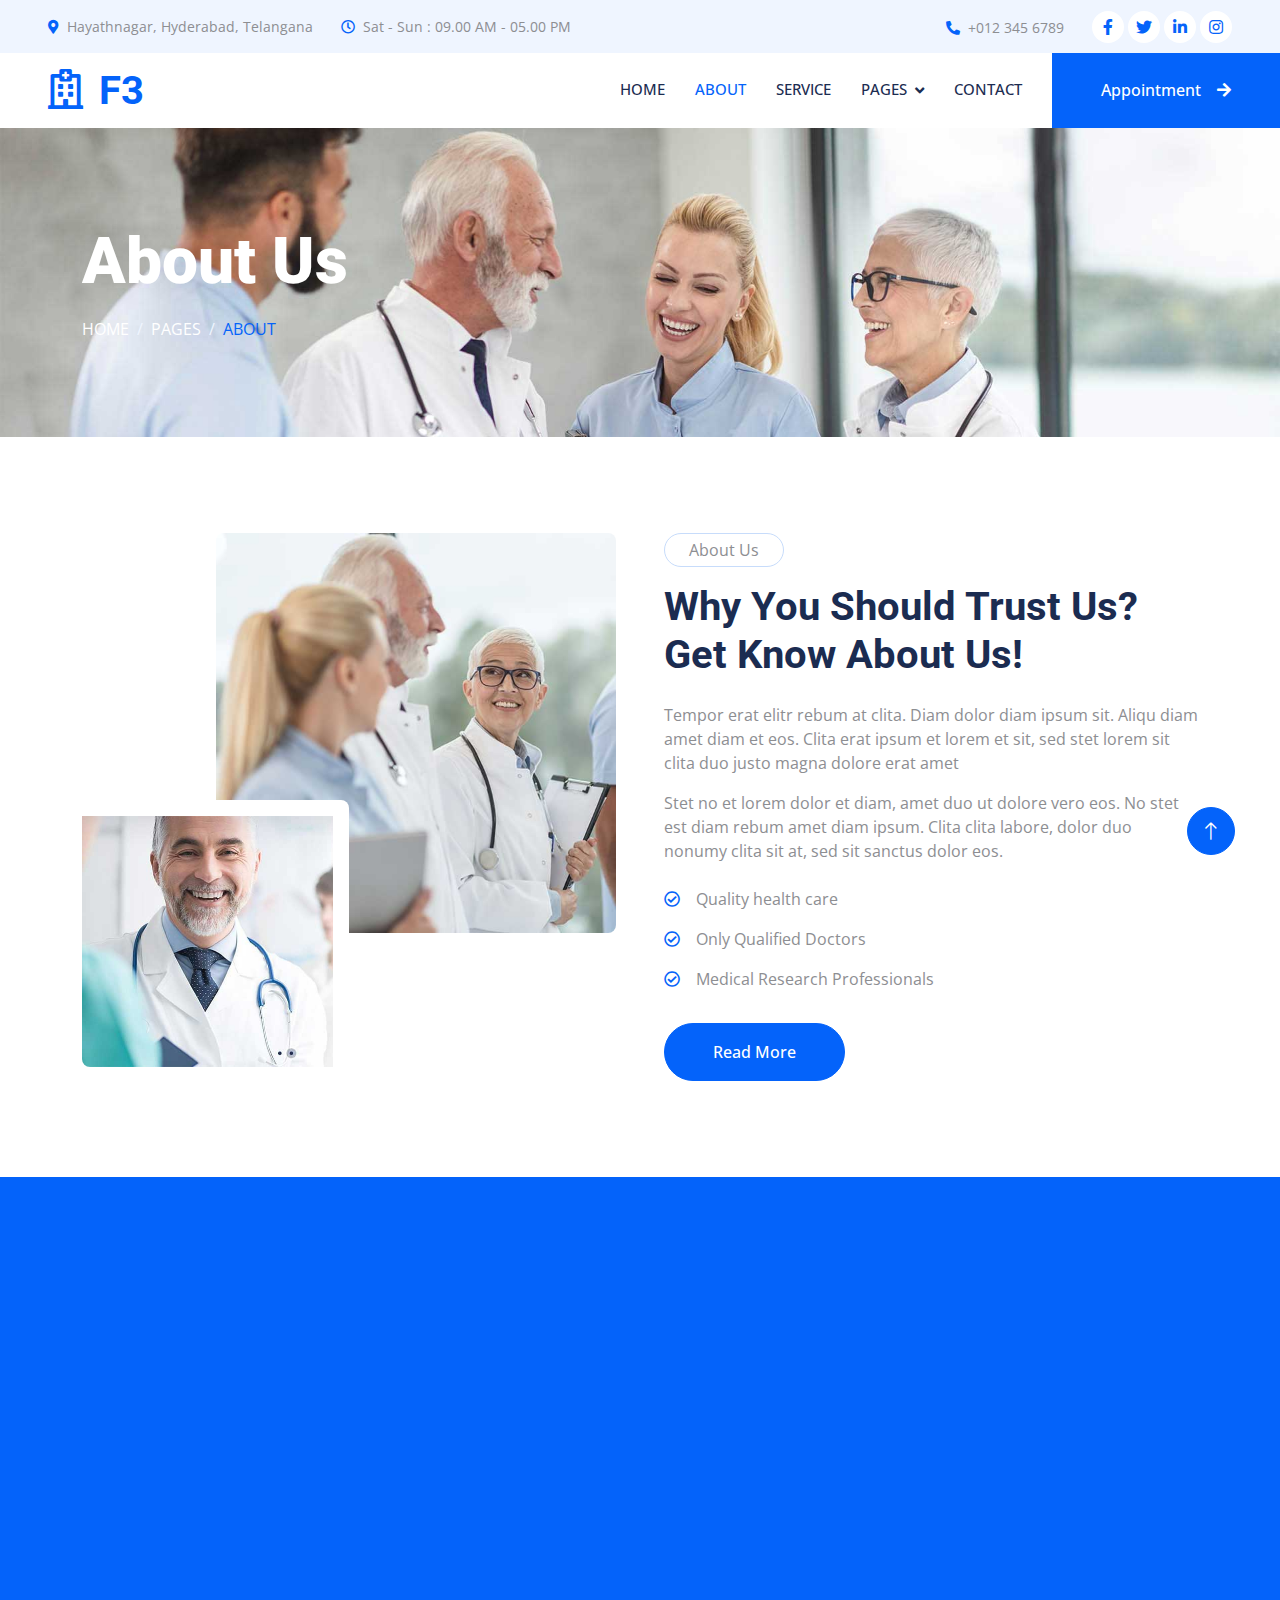
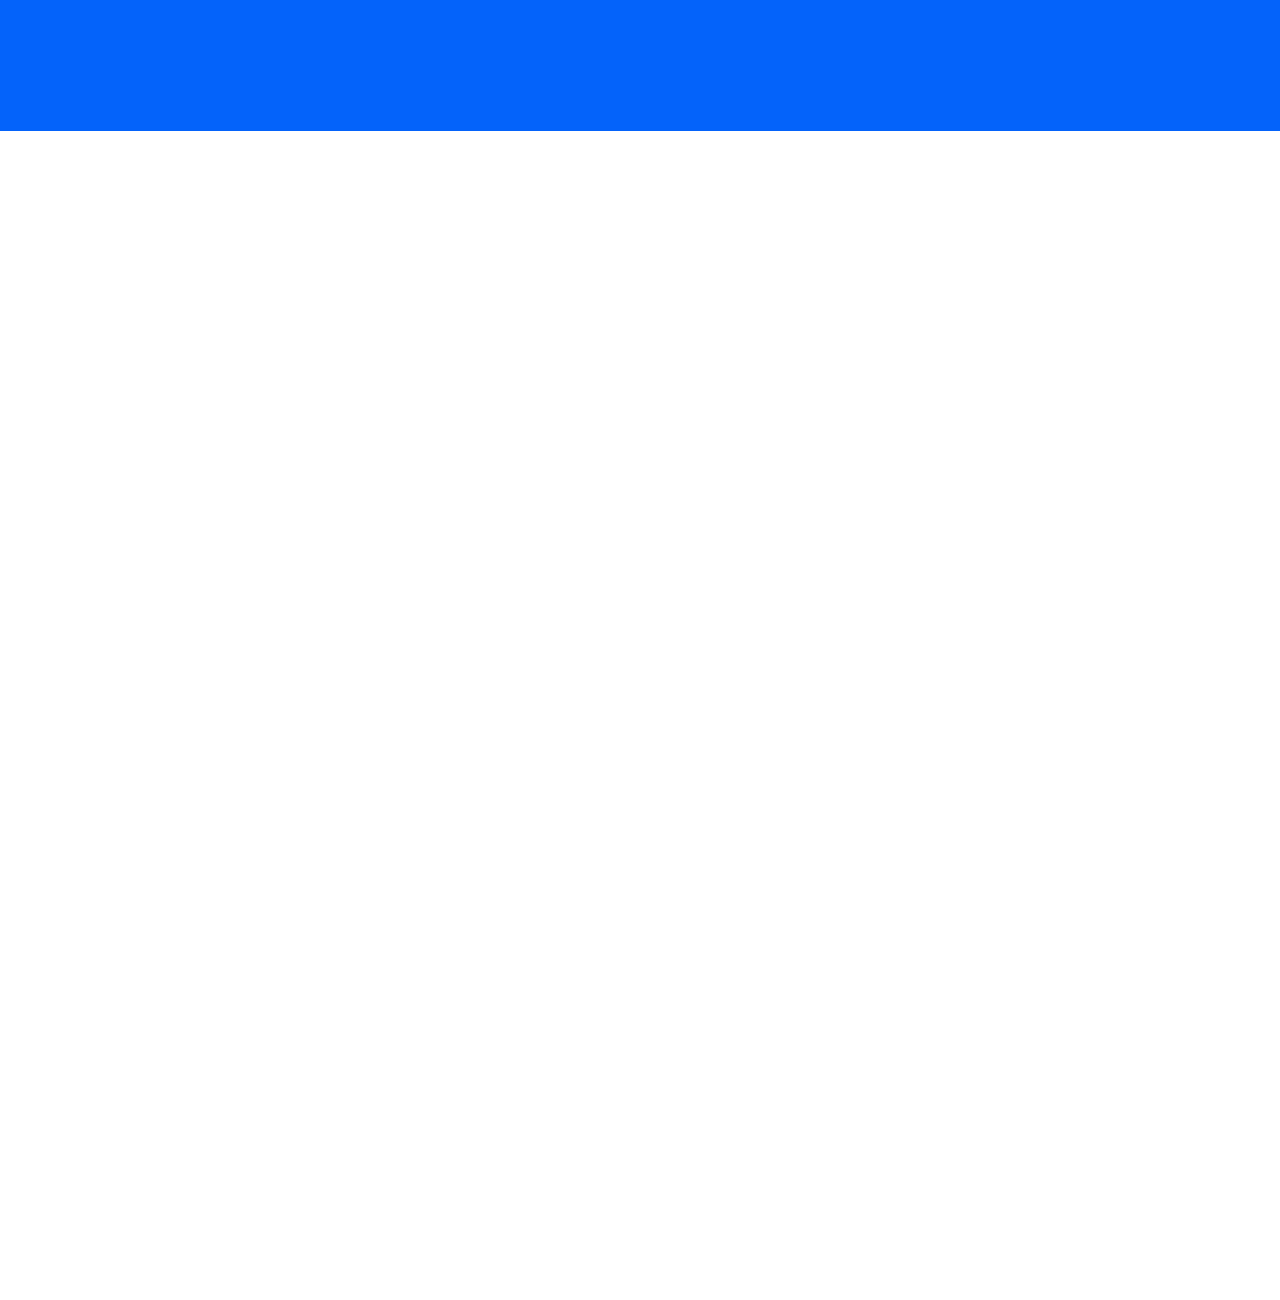
==== about.html @ 353ed39c "Add files via upload" ====
<!DOCTYPE html>
<html lang="en">

<head>
    <meta charset="utf-8">
    <title>F3</title>
    <meta content="width=device-width, initial-scale=1.0" name="viewport">
    <meta content="" name="keywords">
    <meta content="" name="description">

    <!-- Favicon -->
    <link href="img/favicon.ico" rel="icon">

    <!-- Google Web Fonts -->
    <link rel="preconnect" href="https://fonts.googleapis.com">
    <link rel="preconnect" href="https://fonts.gstatic.com" crossorigin>
    <link href="https://fonts.googleapis.com/css2?family=Open+Sans:wght@400;500&family=Roboto:wght@500;700;900&display=swap" rel="stylesheet"> 

    <!-- Icon Font Stylesheet -->
    <link href="https://cdnjs.cloudflare.com/ajax/libs/font-awesome/5.10.0/css/all.min.css" rel="stylesheet">
    <link href="https://cdn.jsdelivr.net/npm/bootstrap-icons@1.4.1/font/bootstrap-icons.css" rel="stylesheet">

    <!-- Libraries Stylesheet -->
    <link href="lib/animate/animate.min.css" rel="stylesheet">
    <link href="lib/owlcarousel/assets/owl.carousel.min.css" rel="stylesheet">
    <link href="lib/tempusdominus/css/tempusdominus-bootstrap-4.min.css" rel="stylesheet" />

    <!-- Customized Bootstrap Stylesheet -->
    <link href="css/bootstrap.min.css" rel="stylesheet">

    <!-- Template Stylesheet -->
    <link href="css/style.css" rel="stylesheet">
</head>

<body>
    <!-- Spinner Start -->
    <div id="spinner" class="show bg-white position-fixed translate-middle w-100 vh-100 top-50 start-50 d-flex align-items-center justify-content-center">
        <div class="spinner-grow text-primary" style="width: 3rem; height: 3rem;" role="status">
            <span class="sr-only">Loading...</span>
        </div>
    </div>
    <!-- Spinner End -->


    <!-- Topbar Start -->
    <div class="container-fluid bg-light p-0 wow fadeIn" data-wow-delay="0.1s">
        <div class="row gx-0 d-none d-lg-flex">
            <div class="col-lg-7 px-5 text-start">
                <div class="h-100 d-inline-flex align-items-center py-3 me-4">
                    <small class="fa fa-map-marker-alt text-primary me-2"></small>
                    <small>Hayathnagar, Hyderabad, Telangana</small>
                </div>
                <div class="h-100 d-inline-flex align-items-center py-3">
                    <small class="far fa-clock text-primary me-2"></small>
                    <small>Sat - Sun : 09.00 AM - 05.00 PM</small>
                </div>
            </div>
            <div class="col-lg-5 px-5 text-end">
                <div class="h-100 d-inline-flex align-items-center py-3 me-4">
                    <small class="fa fa-phone-alt text-primary me-2"></small>
                    <small>+012 345 6789</small>
                </div>
                <div class="h-100 d-inline-flex align-items-center">
                    <a class="btn btn-sm-square rounded-circle bg-white text-primary me-1" href=""><i class="fab fa-facebook-f"></i></a>
                    <a class="btn btn-sm-square rounded-circle bg-white text-primary me-1" href=""><i class="fab fa-twitter"></i></a>
                    <a class="btn btn-sm-square rounded-circle bg-white text-primary me-1" href=""><i class="fab fa-linkedin-in"></i></a>
                    <a class="btn btn-sm-square rounded-circle bg-white text-primary me-0" href=""><i class="fab fa-instagram"></i></a>
                </div>
            </div>
        </div>
    </div>
    <!-- Topbar End -->


    <!-- Navbar Start -->
    <nav class="navbar navbar-expand-lg bg-white navbar-light sticky-top p-0 wow fadeIn" data-wow-delay="0.1s">
        <a href="index.html" class="navbar-brand d-flex align-items-center px-4 px-lg-5">
            <h1 class="m-0 text-primary"><i class="far fa-hospital me-3"></i>F3</h1>
        </a>
        <button type="button" class="navbar-toggler me-4" data-bs-toggle="collapse" data-bs-target="#navbarCollapse">
            <span class="navbar-toggler-icon"></span>
        </button>
        <div class="collapse navbar-collapse" id="navbarCollapse">
            <div class="navbar-nav ms-auto p-4 p-lg-0">
                <a href="index.html" class="nav-item nav-link">Home</a>
                <a href="about.html" class="nav-item nav-link active">About</a>
                <a href="service.html" class="nav-item nav-link">Service</a>
                <div class="nav-item dropdown">
                    <a href="#" class="nav-link dropdown-toggle" data-bs-toggle="dropdown">Pages</a>
                    <div class="dropdown-menu rounded-0 rounded-bottom m-0">
                        <a href="feature.html" class="dropdown-item">Feature</a>
                        <a href="team.html" class="dropdown-item">Our Doctor</a>
                        <a href="appointment.html" class="dropdown-item">Appointment</a>
                        <a href="testimonial.html" class="dropdown-item">Testimonial</a>
                        <a href="404.html" class="dropdown-item">404 Page</a>
                    </div>
                </div>
                <a href="contact.html" class="nav-item nav-link">Contact</a>
            </div>
            <a href="" class="btn btn-primary rounded-0 py-4 px-lg-5 d-none d-lg-block">Appointment<i class="fa fa-arrow-right ms-3"></i></a>
        </div>
    </nav>
    <!-- Navbar End -->


    <!-- Page Header Start -->
    <div class="container-fluid page-header py-5 mb-5 wow fadeIn" data-wow-delay="0.1s">
        <div class="container py-5">
            <h1 class="display-3 text-white mb-3 animated slideInDown">About Us</h1>
            <nav aria-label="breadcrumb animated slideInDown">
                <ol class="breadcrumb text-uppercase mb-0">
                    <li class="breadcrumb-item"><a class="text-white" href="#">Home</a></li>
                    <li class="breadcrumb-item"><a class="text-white" href="#">Pages</a></li>
                    <li class="breadcrumb-item text-primary active" aria-current="page">About</li>
                </ol>
            </nav>
        </div>
    </div>
    <!-- Page Header End -->


    <!-- About Start -->
    <div class="container-xxl py-5">
        <div class="container">
            <div class="row g-5">
                <div class="col-lg-6 wow fadeIn" data-wow-delay="0.1s">
                    <div class="d-flex flex-column">
                        <img class="img-fluid rounded w-75 align-self-end" src="img/about-1.jpg" alt="">
                        <img class="img-fluid rounded w-50 bg-white pt-3 pe-3" src="img/about-2.jpg" alt="" style="margin-top: -25%;">
                    </div>
                </div>
                <div class="col-lg-6 wow fadeIn" data-wow-delay="0.5s">
                    <p class="d-inline-block border rounded-pill py-1 px-4">About Us</p>
                    <h1 class="mb-4">Why You Should Trust Us? Get Know About Us!</h1>
                    <p>Tempor erat elitr rebum at clita. Diam dolor diam ipsum sit. Aliqu diam amet diam et eos. Clita erat ipsum et lorem et sit, sed stet lorem sit clita duo justo magna dolore erat amet</p>
                    <p class="mb-4">Stet no et lorem dolor et diam, amet duo ut dolore vero eos. No stet est diam rebum amet diam ipsum. Clita clita labore, dolor duo nonumy clita sit at, sed sit sanctus dolor eos.</p>
                    <p><i class="far fa-check-circle text-primary me-3"></i>Quality health care</p>
                    <p><i class="far fa-check-circle text-primary me-3"></i>Only Qualified Doctors</p>
                    <p><i class="far fa-check-circle text-primary me-3"></i>Medical Research Professionals</p>
                    <a class="btn btn-primary rounded-pill py-3 px-5 mt-3" href="">Read More</a>
                </div>
            </div>
        </div>
    </div>
    <!-- About End -->


    <!-- Feature Start -->
    <div class="container-fluid bg-primary overflow-hidden my-5 px-lg-0">
        <div class="container feature px-lg-0">
            <div class="row g-0 mx-lg-0">
                <div class="col-lg-6 feature-text py-5 wow fadeIn" data-wow-delay="0.1s">
                    <div class="p-lg-5 ps-lg-0">
                        <p class="d-inline-block border rounded-pill text-light py-1 px-4">Features</p>
                        <h1 class="text-white mb-4">Why Choose Us</h1>
                        <p class="text-white mb-4 pb-2">Tempor erat elitr rebum at clita. Diam dolor diam ipsum sit. Aliqu diam amet diam et eos. Clita erat ipsum et lorem et sit, sed stet lorem sit clita duo justo erat amet</p>
                        <div class="row g-4">
                            <div class="col-6">
                                <div class="d-flex align-items-center">
                                    <div class="d-flex flex-shrink-0 align-items-center justify-content-center rounded-circle bg-light" style="width: 55px; height: 55px;">
                                        <i class="fa fa-user-md text-primary"></i>
                                    </div>
                                    <div class="ms-4">
                                        <p class="text-white mb-2">Experience</p>
                                        <h5 class="text-white mb-0">Doctors</h5>
                                    </div>
                                </div>
                            </div>
                            <div class="col-6">
                                <div class="d-flex align-items-center">
                                    <div class="d-flex flex-shrink-0 align-items-center justify-content-center rounded-circle bg-light" style="width: 55px; height: 55px;">
                                        <i class="fa fa-check text-primary"></i>
                                    </div>
                                    <div class="ms-4">
                                        <p class="text-white mb-2">Quality</p>
                                        <h5 class="text-white mb-0">Services</h5>
                                    </div>
                                </div>
                            </div>
                            <div class="col-6">
                                <div class="d-flex align-items-center">
                                    <div class="d-flex flex-shrink-0 align-items-center justify-content-center rounded-circle bg-light" style="width: 55px; height: 55px;">
                                        <i class="fa fa-comment-medical text-primary"></i>
                                    </div>
                                    <div class="ms-4">
                                        <p class="text-white mb-2">Positive</p>
                                        <h5 class="text-white mb-0">Consultation</h5>
                                    </div>
                                </div>
                            </div>
                            <div class="col-6">
                                <div class="d-flex align-items-center">
                                    <div class="d-flex flex-shrink-0 align-items-center justify-content-center rounded-circle bg-light" style="width: 55px; height: 55px;">
                                        <i class="fa fa-headphones text-primary"></i>
                                    </div>
                                    <div class="ms-4">
                                        <p class="text-white mb-2">24 Hours</p>
                                        <h5 class="text-white mb-0">Support</h5>
                                    </div>
                                </div>
                            </div>
                        </div>
                    </div>
                </div>
                <div class="col-lg-6 pe-lg-0 wow fadeIn" data-wow-delay="0.5s" style="min-height: 400px;">
                    <div class="position-relative h-100">
                        <img class="position-absolute img-fluid w-100 h-100" src="img/feature.jpg" style="object-fit: cover;" alt="">
                    </div>
                </div>
            </div>
        </div>
    </div>
    <!-- Feature End -->


    <!-- Team Start -->
    <div class="container-xxl py-5">
        <div class="container">
            <div class="text-center mx-auto mb-5 wow fadeInUp" data-wow-delay="0.1s" style="max-width: 600px;">
                <p class="d-inline-block border rounded-pill py-1 px-4">Doctors</p>
                <h1>Our Experience Doctors</h1>
            </div>
            <div class="row g-4">
                <div class="col-lg-3 col-md-6 wow fadeInUp" data-wow-delay="0.1s">
                    <div class="team-item position-relative rounded overflow-hidden">
                        <div class="overflow-hidden">
                            <img class="img-fluid" src="img/team-1.jpg" alt="">
                        </div>
                        <div class="team-text bg-light text-center p-4">
                            <h5>Doctor Name</h5>
                            <p class="text-primary">Department</p>
                            <div class="team-social text-center">
                                <a class="btn btn-square" href=""><i class="fab fa-facebook-f"></i></a>
                                <a class="btn btn-square" href=""><i class="fab fa-twitter"></i></a>
                                <a class="btn btn-square" href=""><i class="fab fa-instagram"></i></a>
                            </div>
                        </div>
                    </div>
                </div>
                <div class="col-lg-3 col-md-6 wow fadeInUp" data-wow-delay="0.3s">
                    <div class="team-item position-relative rounded overflow-hidden">
                        <div class="overflow-hidden">
                            <img class="img-fluid" src="img/team-2.jpg" alt="">
                        </div>
                        <div class="team-text bg-light text-center p-4">
                            <h5>Doctor Name</h5>
                            <p class="text-primary">Department</p>
                            <div class="team-social text-center">
                                <a class="btn btn-square" href=""><i class="fab fa-facebook-f"></i></a>
                                <a class="btn btn-square" href=""><i class="fab fa-twitter"></i></a>
                                <a class="btn btn-square" href=""><i class="fab fa-instagram"></i></a>
                            </div>
                        </div>
                    </div>
                </div>
                <div class="col-lg-3 col-md-6 wow fadeInUp" data-wow-delay="0.5s">
                    <div class="team-item position-relative rounded overflow-hidden">
                        <div class="overflow-hidden">
                            <img class="img-fluid" src="img/team-3.jpg" alt="">
                        </div>
                        <div class="team-text bg-light text-center p-4">
                            <h5>Doctor Name</h5>
                            <p class="text-primary">Department</p>
                            <div class="team-social text-center">
                                <a class="btn btn-square" href=""><i class="fab fa-facebook-f"></i></a>
                                <a class="btn btn-square" href=""><i class="fab fa-twitter"></i></a>
                                <a class="btn btn-square" href=""><i class="fab fa-instagram"></i></a>
                            </div>
                        </div>
                    </div>
                </div>
                <div class="col-lg-3 col-md-6 wow fadeInUp" data-wow-delay="0.7s">
                    <div class="team-item position-relative rounded overflow-hidden">
                        <div class="overflow-hidden">
                            <img class="img-fluid" src="img/team-4.jpg" alt="">
                        </div>
                        <div class="team-text bg-light text-center p-4">
                            <h5>Doctor Name</h5>
                            <p class="text-primary">Department</p>
                            <div class="team-social text-center">
                                <a class="btn btn-square" href=""><i class="fab fa-facebook-f"></i></a>
                                <a class="btn btn-square" href=""><i class="fab fa-twitter"></i></a>
                                <a class="btn btn-square" href=""><i class="fab fa-instagram"></i></a>
                            </div>
                        </div>
                    </div>
                </div>
            </div>
        </div>
    </div>
    <!-- Team End -->
        

    <!-- Footer Start -->
    <div class="container-fluid bg-dark text-light footer mt-5 pt-5 wow fadeIn" data-wow-delay="0.1s">
        <div class="container py-5">
            <div class="row g-5">
                <div class="col-lg-3 col-md-6">
                    <h5 class="text-light mb-4">Address</h5>
                    <p class="mb-2"><i class="fa fa-map-marker-alt me-3"></i>123 Street, New York, USA</p>
                    <p class="mb-2"><i class="fa fa-phone-alt me-3"></i>+012 345 67890</p>
                    <p class="mb-2"><i class="fa fa-envelope me-3"></i>info@example.com</p>
                    <div class="d-flex pt-2">
                        <a class="btn btn-outline-light btn-social rounded-circle" href=""><i class="fab fa-twitter"></i></a>
                        <a class="btn btn-outline-light btn-social rounded-circle" href=""><i class="fab fa-facebook-f"></i></a>
                        <a class="btn btn-outline-light btn-social rounded-circle" href=""><i class="fab fa-youtube"></i></a>
                        <a class="btn btn-outline-light btn-social rounded-circle" href=""><i class="fab fa-linkedin-in"></i></a>
                    </div>
                </div>
                <div class="col-lg-3 col-md-6">
                    <h5 class="text-light mb-4">Services</h5>
                    <a class="btn btn-link" href="">Cardiology</a>
                    <a class="btn btn-link" href="">Pulmonary</a>
                    <a class="btn btn-link" href="">Neurology</a>
                    <a class="btn btn-link" href="">Orthopedics</a>
                    <a class="btn btn-link" href="">Laboratory</a>
                </div>
                <div class="col-lg-3 col-md-6">
                    <h5 class="text-light mb-4">Quick Links</h5>
                    <a class="btn btn-link" href="">About Us</a>
                    <a class="btn btn-link" href="">Contact Us</a>
                    <a class="btn btn-link" href="">Our Services</a>
                    <a class="btn btn-link" href="">Terms & Condition</a>
                    <a class="btn btn-link" href="">Support</a>
                </div>
                <div class="col-lg-3 col-md-6">
                    <h5 class="text-light mb-4">Newsletter</h5>
                    <p>Dolor amet sit justo amet elitr clita ipsum elitr est.</p>
                    <div class="position-relative mx-auto" style="max-width: 400px;">
                        <input class="form-control border-0 w-100 py-3 ps-4 pe-5" type="text" placeholder="Your email">
                        <button type="button" class="btn btn-primary py-2 position-absolute top-0 end-0 mt-2 me-2">SignUp</button>
                    </div>
                </div>
            </div>
        </div>
        <div class="container">
            <div class="copyright">
                <div class="row">
                    <div class="col-md-6 text-center text-md-start mb-3 mb-md-0">
                        &copy; <a class="border-bottom" href="#">Your Site Name</a>, All Right Reserved.
                    </div>
                    <div class="col-md-6 text-center text-md-end">
                        <!--/*** This template is free as long as you keep the footer author’s credit link/attribution link/backlink. If you'd like to use the template without the footer author’s credit link/attribution link/backlink, you can purchase the Credit Removal License from "https://htmlcodex.com/credit-removal". Thank you for your support. ***/-->
                        Designed By <a class="border-bottom" href="https://htmlcodex.com">HTML Codex</a>
                    </div>
                </div>
            </div>
        </div>
    </div>
    <!-- Footer End -->


    <!-- Back to Top -->
    <a href="#" class="btn btn-lg btn-primary btn-lg-square rounded-circle back-to-top"><i class="bi bi-arrow-up"></i></a>


    <!-- JavaScript Libraries -->
    <script src="https://code.jquery.com/jquery-3.4.1.min.js"></script>
    <script src="https://cdn.jsdelivr.net/npm/bootstrap@5.0.0/dist/js/bootstrap.bundle.min.js"></script>
    <script src="lib/wow/wow.min.js"></script>
    <script src="lib/easing/easing.min.js"></script>
    <script src="lib/waypoints/waypoints.min.js"></script>
    <script src="lib/counterup/counterup.min.js"></script>
    <script src="lib/owlcarousel/owl.carousel.min.js"></script>
    <script src="lib/tempusdominus/js/moment.min.js"></script>
    <script src="lib/tempusdominus/js/moment-timezone.min.js"></script>
    <script src="lib/tempusdominus/js/tempusdominus-bootstrap-4.min.js"></script>

    <!-- Template Javascript -->
    <script src="js/main.js"></script>
</body>

</html>
---- css/style.css ----
/********** Template CSS **********/
:root {
    --primary: #0463FA;
    --light: #EFF5FF;
    --dark: #1B2C51;
}

.fw-medium {
    font-weight: 500 !important;
}

.fw-bold {
    font-weight: 700 !important;
}

.fw-black {
    font-weight: 900 !important;
}

.back-to-top {
    position: fixed;
    display: none;
    right: 45px;
    bottom: 45px;
    z-index: 99;
}


/*** Spinner ***/
#spinner {
    opacity: 0;
    visibility: hidden;
    transition: opacity .5s ease-out, visibility 0s linear .5s;
    z-index: 99999;
}

#spinner.show {
    transition: opacity .5s ease-out, visibility 0s linear 0s;
    visibility: visible;
    opacity: 1;
}


/*** Button ***/
.btn {
    font-weight: 500;
    transition: .5s;
}

.btn.btn-primary,
.btn.btn-secondary {
    color: #FFFFFF;
}

.btn-square {
    width: 38px;
    height: 38px;
}

.btn-sm-square {
    width: 32px;
    height: 32px;
}

.btn-lg-square {
    width: 48px;
    height: 48px;
}

.btn-square,
.btn-sm-square,
.btn-lg-square {
    padding: 0;
    display: flex;
    align-items: center;
    justify-content: center;
    font-weight: normal;
}


/*** Navbar ***/
.navbar .dropdown-toggle::after {
    border: none;
    content: "\f107";
    font-family: "Font Awesome 5 Free";
    font-weight: 900;
    vertical-align: middle;
    margin-left: 8px;
}

.navbar .navbar-nav .nav-link {
    margin-right: 30px;
    padding: 25px 0;
    color: #FFFFFF;
    font-size: 15px;
    font-weight: 500;
    text-transform: uppercase;
    outline: none;
}

.navbar .navbar-nav .nav-link:hover,
.navbar .navbar-nav .nav-link.active {
    color: var(--primary);
}

@media (max-width: 991.98px) {
    .navbar .navbar-nav .nav-link  {
        margin-right: 0;
        padding: 10px 0;
    }

    .navbar .navbar-nav {
        border-top: 1px solid #EEEEEE;
    }
}

.navbar .navbar-brand,
.navbar a.btn {
    height: 75px;
}

.navbar .navbar-nav .nav-link {
    color: var(--dark);
    font-weight: 500;
}

.navbar.sticky-top {
    top: -100px;
    transition: .5s;
}

@media (min-width: 992px) {
    .navbar .nav-item .dropdown-menu {
        display: block;
        border: none;
        margin-top: 0;
        top: 150%;
        opacity: 0;
        visibility: hidden;
        transition: .5s;
    }

    .navbar .nav-item:hover .dropdown-menu {
        top: 100%;
        visibility: visible;
        transition: .5s;
        opacity: 1;
    }
}


/*** Header ***/
.header-carousel .owl-carousel-text {
    position: absolute;
    width: 100%;
    height: 100%;
    padding: 3rem;
    top: 0;
    left: 0;
    display: flex;
    align-items: center;
    justify-content: center;
    text-shadow: 0 0 30px rgba(0, 0, 0, .1);
}

.header-carousel .owl-nav {
    position: absolute;
    width: 200px;
    height: 45px;
    bottom: 30px;
    left: 50%;
    transform: translateX(-50%);
    display: flex;
    justify-content: space-between;
}

.header-carousel .owl-nav .owl-prev,
.header-carousel .owl-nav .owl-next {
    width: 45px;
    height: 45px;
    display: flex;
    align-items: center;
    justify-content: center;
    color: #FFFFFF;
    background: transparent;
    border: 1px solid #FFFFFF;
    border-radius: 45px;
    font-size: 22px;
    transition: .5s;
}

.header-carousel .owl-nav .owl-prev:hover,
.header-carousel .owl-nav .owl-next:hover {
    background: var(--primary);
    border-color: var(--primary);
}

.header-carousel .owl-dots {
    position: absolute;
    height: 45px;
    bottom: 30px;
    left: 50%;
    transform: translateX(-50%);
    display: flex;
    align-items: center;
    justify-content: center;
}

.header-carousel .owl-dot {
    position: relative;
    display: inline-block;
    margin: 0 5px;
    width: 15px;
    height: 15px;
    background: transparent;
    border: 1px solid #FFFFFF;
    border-radius: 15px;
    transition: .5s;
}

.header-carousel .owl-dot::after {
    position: absolute;
    content: "";
    width: 5px;
    height: 5px;
    top: 4px;
    left: 4px;
    background: #FFFFFF;
    border-radius: 5px;
}

.header-carousel .owl-dot.active {
    background: var(--primary);
    border-color: var(--primary);
}

.page-header {
    background: url(../img/header-page.jpg) top center no-repeat;
    background-size: cover;
    text-shadow: 0 0 30px rgba(0, 0, 0, .1);
}

.breadcrumb-item + .breadcrumb-item::before {
    color: var(--light);
}


/*** Service ***/
.service-item {
    transition: .5s;
}

.service-item:hover {
    margin-top: -10px;
    box-shadow: 0 .5rem 1.5rem rgba(0, 0, 0, .08);
}

.service-item .btn {
    width: 40px;
    height: 40px;
    display: inline-flex;
    align-items: center;
    background: #FFFFFF;
    border-radius: 40px;
    white-space: nowrap;
    overflow: hidden;
    transition: .5s;
}

.service-item:hover .btn {
    width: 140px;
}


/*** Feature ***/
@media (min-width: 992px) {
    .container.feature {
        max-width: 100% !important;
    }

    .feature-text  {
        padding-left: calc(((100% - 960px) / 2) + .75rem);
    }
}

@media (min-width: 1200px) {
    .feature-text  {
        padding-left: calc(((100% - 1140px) / 2) + .75rem);
    }
}

@media (min-width: 1400px) {
    .feature-text  {
        padding-left: calc(((100% - 1320px) / 2) + .75rem);
    }
}


/*** Team ***/
.team-item img {
    position: relative;
    top: 0;
    transition: .5s;
}

.team-item:hover img {
    top: -30px;
}

.team-item .team-text {
    position: relative;
    height: 100px;
    transition: .5s;
}

.team-item:hover .team-text {
    margin-top: -60px;
    height: 160px;
}

.team-item .team-text .team-social {
    opacity: 0;
    transition: .5s;
}

.team-item:hover .team-text .team-social {
    opacity: 1;
}

.team-item .team-social .btn {
    display: inline-flex;
    color: var(--primary);
    background: #FFFFFF;
    border-radius: 40px;
}

.team-item .team-social .btn:hover {
    color: #FFFFFF;
    background: var(--primary);
}


/*** Appointment ***/
.bootstrap-datetimepicker-widget.bottom {
    top: auto !important;
}

.bootstrap-datetimepicker-widget .table * {
    border-bottom-width: 0px;
}

.bootstrap-datetimepicker-widget .table th {
    font-weight: 500;
}

.bootstrap-datetimepicker-widget.dropdown-menu {
    padding: 10px;
    border-radius: 2px;
}

.bootstrap-datetimepicker-widget table td.active,
.bootstrap-datetimepicker-widget table td.active:hover {
    background: var(--primary);
}

.bootstrap-datetimepicker-widget table td.today::before {
    border-bottom-color: var(--primary);
}


/*** Testimonial ***/
.testimonial-carousel::before {
    position: absolute;
    content: "";
    top: 0;
    left: 0;
    height: 100%;
    width: 0;
    background: linear-gradient(to right, rgba(255, 255, 255, 1) 0%, rgba(255, 255, 255, 0) 100%);
    z-index: 1;
}

.testimonial-carousel::after {
    position: absolute;
    content: "";
    top: 0;
    right: 0;
    height: 100%;
    width: 0;
    background: linear-gradient(to left, rgba(255, 255, 255, 1) 0%, rgba(255, 255, 255, 0) 100%);
    z-index: 1;
}

@media (min-width: 768px) {
    .testimonial-carousel::before,
    .testimonial-carousel::after {
        width: 200px;
    }
}

@media (min-width: 992px) {
    .testimonial-carousel::before,
    .testimonial-carousel::after {
        width: 300px;
    }
}

.testimonial-carousel .owl-item .testimonial-text {
    background: var(--light);
    transform: scale(.8);
    transition: .5s;
}

.testimonial-carousel .owl-item.center .testimonial-text {
    background: var(--primary);
    transform: scale(1);
}

.testimonial-carousel .owl-item .testimonial-text *,
.testimonial-carousel .owl-item .testimonial-item img {
    transition: .5s;
}

.testimonial-carousel .owl-item.center .testimonial-text * {
    color: var(--light) !important;
}

.testimonial-carousel .owl-item.center .testimonial-item img {
    background: var(--primary) !important;
} 

.testimonial-carousel .owl-nav {
    position: absolute;
    width: 350px;
    top: 15px;
    left: 50%;
    transform: translateX(-50%);
    display: flex;
    justify-content: space-between;
    opacity: 0;
    transition: .5s;
    z-index: 1;
}

.testimonial-carousel:hover .owl-nav {
    width: 300px;
    opacity: 1;
}

.testimonial-carousel .owl-nav .owl-prev,
.testimonial-carousel .owl-nav .owl-next {
    position: relative;
    color: var(--primary);
    font-size: 45px;
    transition: .5s;
}

.testimonial-carousel .owl-nav .owl-prev:hover,
.testimonial-carousel .owl-nav .owl-next:hover {
    color: var(--dark);
}


/*** Footer ***/
.footer .btn.btn-social {
    margin-right: 5px;
    width: 35px;
    height: 35px;
    display: flex;
    align-items: center;
    justify-content: center;
    color: var(--light);
    border: 1px solid #FFFFFF;
    transition: .3s;
}

.footer .btn.btn-social:hover {
    color: var(--primary);
}

.footer .btn.btn-link {
    display: block;
    margin-bottom: 5px;
    padding: 0;
    text-align: left;
    color: #FFFFFF;
    font-size: 15px;
    font-weight: normal;
    text-transform: capitalize;
    transition: .3s;
}

.footer .btn.btn-link::before {
    position: relative;
    content: "\f105";
    font-family: "Font Awesome 5 Free";
    font-weight: 900;
    margin-right: 10px;
}

.footer .btn.btn-link:hover {
    color: var(--primary);
    letter-spacing: 1px;
    box-shadow: none;
}

.footer .copyright {
    padding: 25px 0;
    font-size: 15px;
    border-top: 1px solid rgba(256, 256, 256, .1);
}

.footer .copyright a {
    color: var(--light);
}

.footer .copyright a:hover {
    color: var(--primary);
}
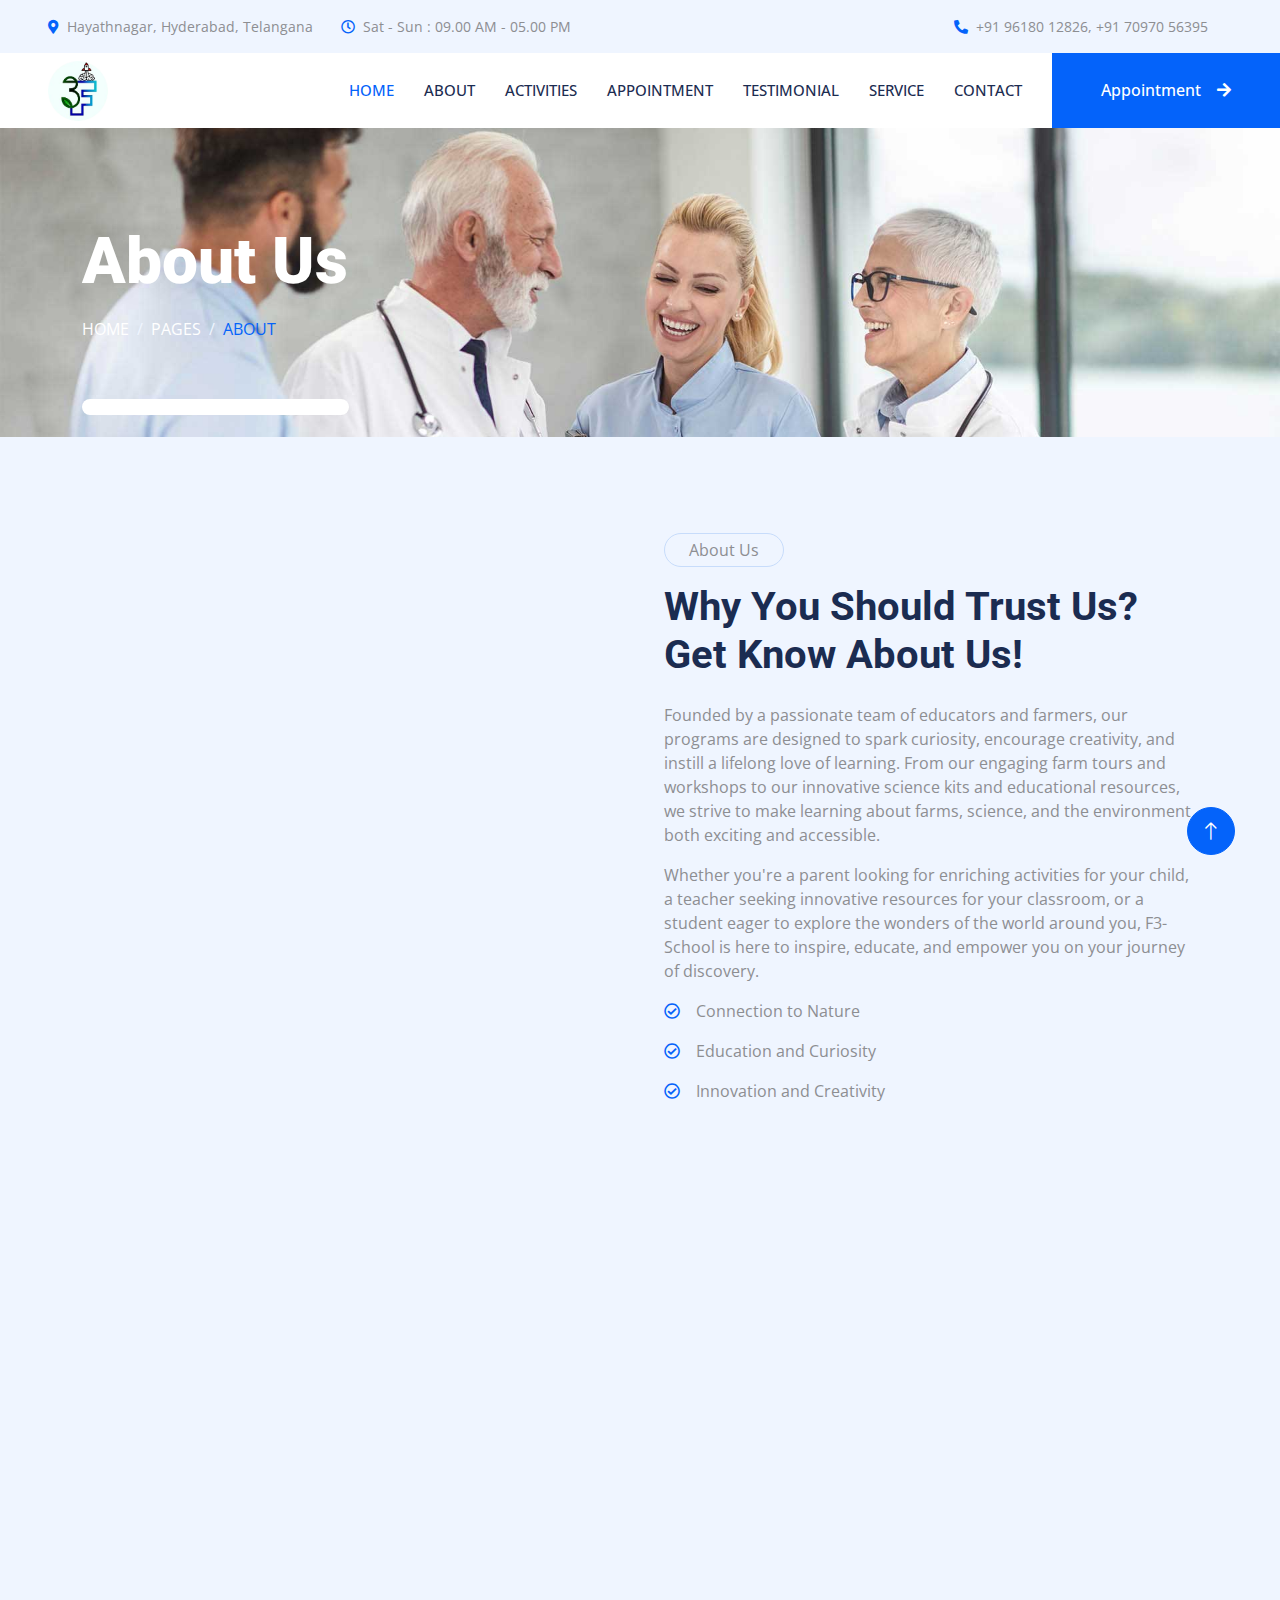
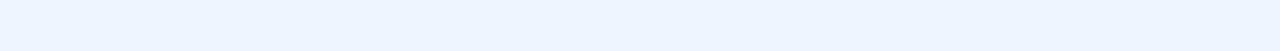
==== commit a57795a6: "Add files via upload" ====
--- a/about.html
+++ b/about.html
@@ -3,7 +3,7 @@
 
 <head>
     <meta charset="utf-8">
-    <title>F3</title>
+     <title>F3 School</title>
     <meta content="width=device-width, initial-scale=1.0" name="viewport">
     <meta content="" name="keywords">
     <meta content="" name="description">
@@ -33,13 +33,7 @@
 </head>
 
 <body>
-    <!-- Spinner Start -->
-    <div id="spinner" class="show bg-white position-fixed translate-middle w-100 vh-100 top-50 start-50 d-flex align-items-center justify-content-center">
-        <div class="spinner-grow text-primary" style="width: 3rem; height: 3rem;" role="status">
-            <span class="sr-only">Loading...</span>
-        </div>
-    </div>
-    <!-- Spinner End -->
+ 
 
 
     <!-- Topbar Start -->
@@ -57,15 +51,10 @@
             </div>
             <div class="col-lg-5 px-5 text-end">
                 <div class="h-100 d-inline-flex align-items-center py-3 me-4">
-                    <small class="fa fa-phone-alt text-primary me-2"></small>
-                    <small>+012 345 6789</small>
-                </div>
-                <div class="h-100 d-inline-flex align-items-center">
-                    <a class="btn btn-sm-square rounded-circle bg-white text-primary me-1" href=""><i class="fab fa-facebook-f"></i></a>
-                    <a class="btn btn-sm-square rounded-circle bg-white text-primary me-1" href=""><i class="fab fa-twitter"></i></a>
-                    <a class="btn btn-sm-square rounded-circle bg-white text-primary me-1" href=""><i class="fab fa-linkedin-in"></i></a>
-                    <a class="btn btn-sm-square rounded-circle bg-white text-primary me-0" href=""><i class="fab fa-instagram"></i></a>
-                </div>
+                     <small class="fa fa-phone-alt text-primary me-2"></small>
+                    <small>+91 96180 12826</small>
+                   <vr></vr>  <vr></vr>
+                    <small>, +91 70970 56395</small>
             </div>
         </div>
     </div>
@@ -75,26 +64,19 @@
     <!-- Navbar Start -->
     <nav class="navbar navbar-expand-lg bg-white navbar-light sticky-top p-0 wow fadeIn" data-wow-delay="0.1s">
         <a href="index.html" class="navbar-brand d-flex align-items-center px-4 px-lg-5">
-            <h1 class="m-0 text-primary"><i class="far fa-hospital me-3"></i>F3</h1>
+            <img class="far" style="width: 60px; height: 60px; border-radius: 50%;" src="img/Picture1.jpg" alt="F3 Logo">
         </a>
         <button type="button" class="navbar-toggler me-4" data-bs-toggle="collapse" data-bs-target="#navbarCollapse">
             <span class="navbar-toggler-icon"></span>
         </button>
         <div class="collapse navbar-collapse" id="navbarCollapse">
             <div class="navbar-nav ms-auto p-4 p-lg-0">
-                <a href="index.html" class="nav-item nav-link">Home</a>
-                <a href="about.html" class="nav-item nav-link active">About</a>
+                <a href="index.html" class="nav-item nav-link active">Home</a>
+                <a href="about.html" class="nav-item nav-link">About</a>
+                <a href="team.html" class="nav-item nav-link">Activities</a>
+                <a href="appointment.html" class="nav-item nav-link">Appointment</a>
+                <a href="testimonial.html" class="nav-item nav-link">Testimonial</a>
                 <a href="service.html" class="nav-item nav-link">Service</a>
-                <div class="nav-item dropdown">
-                    <a href="#" class="nav-link dropdown-toggle" data-bs-toggle="dropdown">Pages</a>
-                    <div class="dropdown-menu rounded-0 rounded-bottom m-0">
-                        <a href="feature.html" class="dropdown-item">Feature</a>
-                        <a href="team.html" class="dropdown-item">Our Doctor</a>
-                        <a href="appointment.html" class="dropdown-item">Appointment</a>
-                        <a href="testimonial.html" class="dropdown-item">Testimonial</a>
-                        <a href="404.html" class="dropdown-item">404 Page</a>
-                    </div>
-                </div>
                 <a href="contact.html" class="nav-item nav-link">Contact</a>
             </div>
             <a href="" class="btn btn-primary rounded-0 py-4 px-lg-5 d-none d-lg-block">Appointment<i class="fa fa-arrow-right ms-3"></i></a>
@@ -119,25 +101,24 @@
     <!-- Page Header End -->
 
 
-    <!-- About Start -->
-    <div class="container-xxl py-5">
+     <!-- About Start -->
+     <div class="container-xxl py-5">
         <div class="container">
             <div class="row g-5">
                 <div class="col-lg-6 wow fadeIn" data-wow-delay="0.1s">
                     <div class="d-flex flex-column">
-                        <img class="img-fluid rounded w-75 align-self-end" src="img/about-1.jpg" alt="">
-                        <img class="img-fluid rounded w-50 bg-white pt-3 pe-3" src="img/about-2.jpg" alt="" style="margin-top: -25%;">
+                        <img class="img-fluid rounded w-75 align-self-end" src="img/17.jpg" alt="">
+                        <img class="img-fluid rounded w-50 bg-white pt-3 pe-3" src="img/16.jpg" alt="" style="margin-top: -25%;">
                     </div>
                 </div>
                 <div class="col-lg-6 wow fadeIn" data-wow-delay="0.5s">
                     <p class="d-inline-block border rounded-pill py-1 px-4">About Us</p>
                     <h1 class="mb-4">Why You Should Trust Us? Get Know About Us!</h1>
-                    <p>Tempor erat elitr rebum at clita. Diam dolor diam ipsum sit. Aliqu diam amet diam et eos. Clita erat ipsum et lorem et sit, sed stet lorem sit clita duo justo magna dolore erat amet</p>
-                    <p class="mb-4">Stet no et lorem dolor et diam, amet duo ut dolore vero eos. No stet est diam rebum amet diam ipsum. Clita clita labore, dolor duo nonumy clita sit at, sed sit sanctus dolor eos.</p>
-                    <p><i class="far fa-check-circle text-primary me-3"></i>Quality health care</p>
-                    <p><i class="far fa-check-circle text-primary me-3"></i>Only Qualified Doctors</p>
-                    <p><i class="far fa-check-circle text-primary me-3"></i>Medical Research Professionals</p>
-                    <a class="btn btn-primary rounded-pill py-3 px-5 mt-3" href="">Read More</a>
+                    <p>Founded by a passionate team of educators and farmers, our programs are designed to spark curiosity, encourage creativity, and instill a lifelong love of learning. From our engaging farm tours and workshops to our innovative science kits and educational resources, we strive to make learning about farms, science, and the environment both exciting and accessible.</p>
+                    <p>Whether you're a parent looking for enriching activities for your child, a teacher seeking innovative resources for your classroom, or a student eager to explore the wonders of the world around you, F3-School is here to inspire, educate, and empower you on your journey of discovery.</p>
+                    <p><i class="far fa-check-circle text-primary me-3"></i>Connection to Nature</p>
+                    <p><i class="far fa-check-circle text-primary me-3"></i>Education and Curiosity</p>
+                    <p><i class="far fa-check-circle text-primary me-3"></i>Innovation and Creativity</p>
                 </div>
             </div>
         </div>
@@ -145,187 +126,34 @@
     <!-- About End -->
 
 
-    <!-- Feature Start -->
-    <div class="container-fluid bg-primary overflow-hidden my-5 px-lg-0">
-        <div class="container feature px-lg-0">
-            <div class="row g-0 mx-lg-0">
-                <div class="col-lg-6 feature-text py-5 wow fadeIn" data-wow-delay="0.1s">
-                    <div class="p-lg-5 ps-lg-0">
-                        <p class="d-inline-block border rounded-pill text-light py-1 px-4">Features</p>
-                        <h1 class="text-white mb-4">Why Choose Us</h1>
-                        <p class="text-white mb-4 pb-2">Tempor erat elitr rebum at clita. Diam dolor diam ipsum sit. Aliqu diam amet diam et eos. Clita erat ipsum et lorem et sit, sed stet lorem sit clita duo justo erat amet</p>
-                        <div class="row g-4">
-                            <div class="col-6">
-                                <div class="d-flex align-items-center">
-                                    <div class="d-flex flex-shrink-0 align-items-center justify-content-center rounded-circle bg-light" style="width: 55px; height: 55px;">
-                                        <i class="fa fa-user-md text-primary"></i>
-                                    </div>
-                                    <div class="ms-4">
-                                        <p class="text-white mb-2">Experience</p>
-                                        <h5 class="text-white mb-0">Doctors</h5>
-                                    </div>
-                                </div>
-                            </div>
-                            <div class="col-6">
-                                <div class="d-flex align-items-center">
-                                    <div class="d-flex flex-shrink-0 align-items-center justify-content-center rounded-circle bg-light" style="width: 55px; height: 55px;">
-                                        <i class="fa fa-check text-primary"></i>
-                                    </div>
-                                    <div class="ms-4">
-                                        <p class="text-white mb-2">Quality</p>
-                                        <h5 class="text-white mb-0">Services</h5>
-                                    </div>
-                                </div>
-                            </div>
-                            <div class="col-6">
-                                <div class="d-flex align-items-center">
-                                    <div class="d-flex flex-shrink-0 align-items-center justify-content-center rounded-circle bg-light" style="width: 55px; height: 55px;">
-                                        <i class="fa fa-comment-medical text-primary"></i>
-                                    </div>
-                                    <div class="ms-4">
-                                        <p class="text-white mb-2">Positive</p>
-                                        <h5 class="text-white mb-0">Consultation</h5>
-                                    </div>
-                                </div>
-                            </div>
-                            <div class="col-6">
-                                <div class="d-flex align-items-center">
-                                    <div class="d-flex flex-shrink-0 align-items-center justify-content-center rounded-circle bg-light" style="width: 55px; height: 55px;">
-                                        <i class="fa fa-headphones text-primary"></i>
-                                    </div>
-                                    <div class="ms-4">
-                                        <p class="text-white mb-2">24 Hours</p>
-                                        <h5 class="text-white mb-0">Support</h5>
-                                    </div>
-                                </div>
-                            </div>
-                        </div>
-                    </div>
-                </div>
-                <div class="col-lg-6 pe-lg-0 wow fadeIn" data-wow-delay="0.5s" style="min-height: 400px;">
-                    <div class="position-relative h-100">
-                        <img class="position-absolute img-fluid w-100 h-100" src="img/feature.jpg" style="object-fit: cover;" alt="">
-                    </div>
-                </div>
-            </div>
-        </div>
-    </div>
-    <!-- Feature End -->
-
-
-    <!-- Team Start -->
-    <div class="container-xxl py-5">
-        <div class="container">
-            <div class="text-center mx-auto mb-5 wow fadeInUp" data-wow-delay="0.1s" style="max-width: 600px;">
-                <p class="d-inline-block border rounded-pill py-1 px-4">Doctors</p>
-                <h1>Our Experience Doctors</h1>
-            </div>
-            <div class="row g-4">
-                <div class="col-lg-3 col-md-6 wow fadeInUp" data-wow-delay="0.1s">
-                    <div class="team-item position-relative rounded overflow-hidden">
-                        <div class="overflow-hidden">
-                            <img class="img-fluid" src="img/team-1.jpg" alt="">
-                        </div>
-                        <div class="team-text bg-light text-center p-4">
-                            <h5>Doctor Name</h5>
-                            <p class="text-primary">Department</p>
-                            <div class="team-social text-center">
-                                <a class="btn btn-square" href=""><i class="fab fa-facebook-f"></i></a>
-                                <a class="btn btn-square" href=""><i class="fab fa-twitter"></i></a>
-                                <a class="btn btn-square" href=""><i class="fab fa-instagram"></i></a>
-                            </div>
-                        </div>
-                    </div>
-                </div>
-                <div class="col-lg-3 col-md-6 wow fadeInUp" data-wow-delay="0.3s">
-                    <div class="team-item position-relative rounded overflow-hidden">
-                        <div class="overflow-hidden">
-                            <img class="img-fluid" src="img/team-2.jpg" alt="">
-                        </div>
-                        <div class="team-text bg-light text-center p-4">
-                            <h5>Doctor Name</h5>
-                            <p class="text-primary">Department</p>
-                            <div class="team-social text-center">
-                                <a class="btn btn-square" href=""><i class="fab fa-facebook-f"></i></a>
-                                <a class="btn btn-square" href=""><i class="fab fa-twitter"></i></a>
-                                <a class="btn btn-square" href=""><i class="fab fa-instagram"></i></a>
-                            </div>
-                        </div>
-                    </div>
-                </div>
-                <div class="col-lg-3 col-md-6 wow fadeInUp" data-wow-delay="0.5s">
-                    <div class="team-item position-relative rounded overflow-hidden">
-                        <div class="overflow-hidden">
-                            <img class="img-fluid" src="img/team-3.jpg" alt="">
-                        </div>
-                        <div class="team-text bg-light text-center p-4">
-                            <h5>Doctor Name</h5>
-                            <p class="text-primary">Department</p>
-                            <div class="team-social text-center">
-                                <a class="btn btn-square" href=""><i class="fab fa-facebook-f"></i></a>
-                                <a class="btn btn-square" href=""><i class="fab fa-twitter"></i></a>
-                                <a class="btn btn-square" href=""><i class="fab fa-instagram"></i></a>
-                            </div>
-                        </div>
-                    </div>
-                </div>
-                <div class="col-lg-3 col-md-6 wow fadeInUp" data-wow-delay="0.7s">
-                    <div class="team-item position-relative rounded overflow-hidden">
-                        <div class="overflow-hidden">
-                            <img class="img-fluid" src="img/team-4.jpg" alt="">
-                        </div>
-                        <div class="team-text bg-light text-center p-4">
-                            <h5>Doctor Name</h5>
-                            <p class="text-primary">Department</p>
-                            <div class="team-social text-center">
-                                <a class="btn btn-square" href=""><i class="fab fa-facebook-f"></i></a>
-                                <a class="btn btn-square" href=""><i class="fab fa-twitter"></i></a>
-                                <a class="btn btn-square" href=""><i class="fab fa-instagram"></i></a>
-                            </div>
-                        </div>
-                    </div>
-                </div>
-            </div>
-        </div>
-    </div>
-    <!-- Team End -->
         
 
-    <!-- Footer Start -->
-    <div class="container-fluid bg-dark text-light footer mt-5 pt-5 wow fadeIn" data-wow-delay="0.1s">
+     <!-- Footer Start -->
+     <div class="container-fluid bg-dark text-light footer mt-5 pt-5 wow fadeIn" data-wow-delay="0.1s">
         <div class="container py-5">
             <div class="row g-5">
                 <div class="col-lg-3 col-md-6">
                     <h5 class="text-light mb-4">Address</h5>
-                    <p class="mb-2"><i class="fa fa-map-marker-alt me-3"></i>123 Street, New York, USA</p>
-                    <p class="mb-2"><i class="fa fa-phone-alt me-3"></i>+012 345 67890</p>
-                    <p class="mb-2"><i class="fa fa-envelope me-3"></i>info@example.com</p>
+                    <p class="mb-2"><i class="fa fa-map-marker-alt me-3"></i>Sikindlapur, Medchal</p>
+                    <p class="mb-2"><i class="fa fa-phone-alt me-3"></i>+91 96180 12826</p>
+                    <p class="mb-2"><i class="fa fa-phone-alt me-3"></i>+91 70970 56395</p>
+                    <p class="mb-2"><i class="fa fa-envelope me-3"></i>f3school@gmail.com</p>
                     <div class="d-flex pt-2">
-                        <a class="btn btn-outline-light btn-social rounded-circle" href=""><i class="fab fa-twitter"></i></a>
-                        <a class="btn btn-outline-light btn-social rounded-circle" href=""><i class="fab fa-facebook-f"></i></a>
-                        <a class="btn btn-outline-light btn-social rounded-circle" href=""><i class="fab fa-youtube"></i></a>
-                        <a class="btn btn-outline-light btn-social rounded-circle" href=""><i class="fab fa-linkedin-in"></i></a>
-                    </div>
-                </div>
-                <div class="col-lg-3 col-md-6">
-                    <h5 class="text-light mb-4">Services</h5>
-                    <a class="btn btn-link" href="">Cardiology</a>
-                    <a class="btn btn-link" href="">Pulmonary</a>
-                    <a class="btn btn-link" href="">Neurology</a>
-                    <a class="btn btn-link" href="">Orthopedics</a>
-                    <a class="btn btn-link" href="">Laboratory</a>
+                        <a class="btn btn-outline-light btn-social rounded-circle" href="https://www.instagram.com/farm_fusion_fest/"><i class="fab fa-facebook-f"></i></a>
+                        <a class="btn btn-outline-light btn-social rounded-circle" href="https://www.youtube.com/@F3School"><i class="fab fa-youtube"></i></a>
+                    </div>
                 </div>
                 <div class="col-lg-3 col-md-6">
                     <h5 class="text-light mb-4">Quick Links</h5>
-                    <a class="btn btn-link" href="">About Us</a>
-                    <a class="btn btn-link" href="">Contact Us</a>
-                    <a class="btn btn-link" href="">Our Services</a>
-                    <a class="btn btn-link" href="">Terms & Condition</a>
-                    <a class="btn btn-link" href="">Support</a>
+                    <a class="btn btn-link" href="about.html">About Us</a>
+                    <a class="btn btn-link" href="contact.html">Contact Us</a>
+                    <a class="btn btn-link" href="service.html">Our Services</a>
+                    <a class="btn btn-link" href="terms.html">Terms & Condition</a>
+                    <a class="btn btn-link" href="testimonial.html">Testimonial</a>
                 </div>
                 <div class="col-lg-3 col-md-6">
                     <h5 class="text-light mb-4">Newsletter</h5>
-                    <p>Dolor amet sit justo amet elitr clita ipsum elitr est.</p>
+                    <p>Please give your mail address for subscribing for our newsletter.</p>
                     <div class="position-relative mx-auto" style="max-width: 400px;">
                         <input class="form-control border-0 w-100 py-3 ps-4 pe-5" type="text" placeholder="Your email">
                         <button type="button" class="btn btn-primary py-2 position-absolute top-0 end-0 mt-2 me-2">SignUp</button>
@@ -337,11 +165,11 @@
             <div class="copyright">
                 <div class="row">
                     <div class="col-md-6 text-center text-md-start mb-3 mb-md-0">
-                        &copy; <a class="border-bottom" href="#">Your Site Name</a>, All Right Reserved.
+                        &copy; <a class="border-bottom" href="#">F3 Schools</a>, All Right Reserved.
                     </div>
                     <div class="col-md-6 text-center text-md-end">
                         <!--/*** This template is free as long as you keep the footer author’s credit link/attribution link/backlink. If you'd like to use the template without the footer author’s credit link/attribution link/backlink, you can purchase the Credit Removal License from "https://htmlcodex.com/credit-removal". Thank you for your support. ***/-->
-                        Designed By <a class="border-bottom" href="https://htmlcodex.com">HTML Codex</a>
+                        Designed By <a class="border-bottom" href="https://jagansanikommu.github.io">Jagan Sanikommu</a>
                     </div>
                 </div>
             </div>
